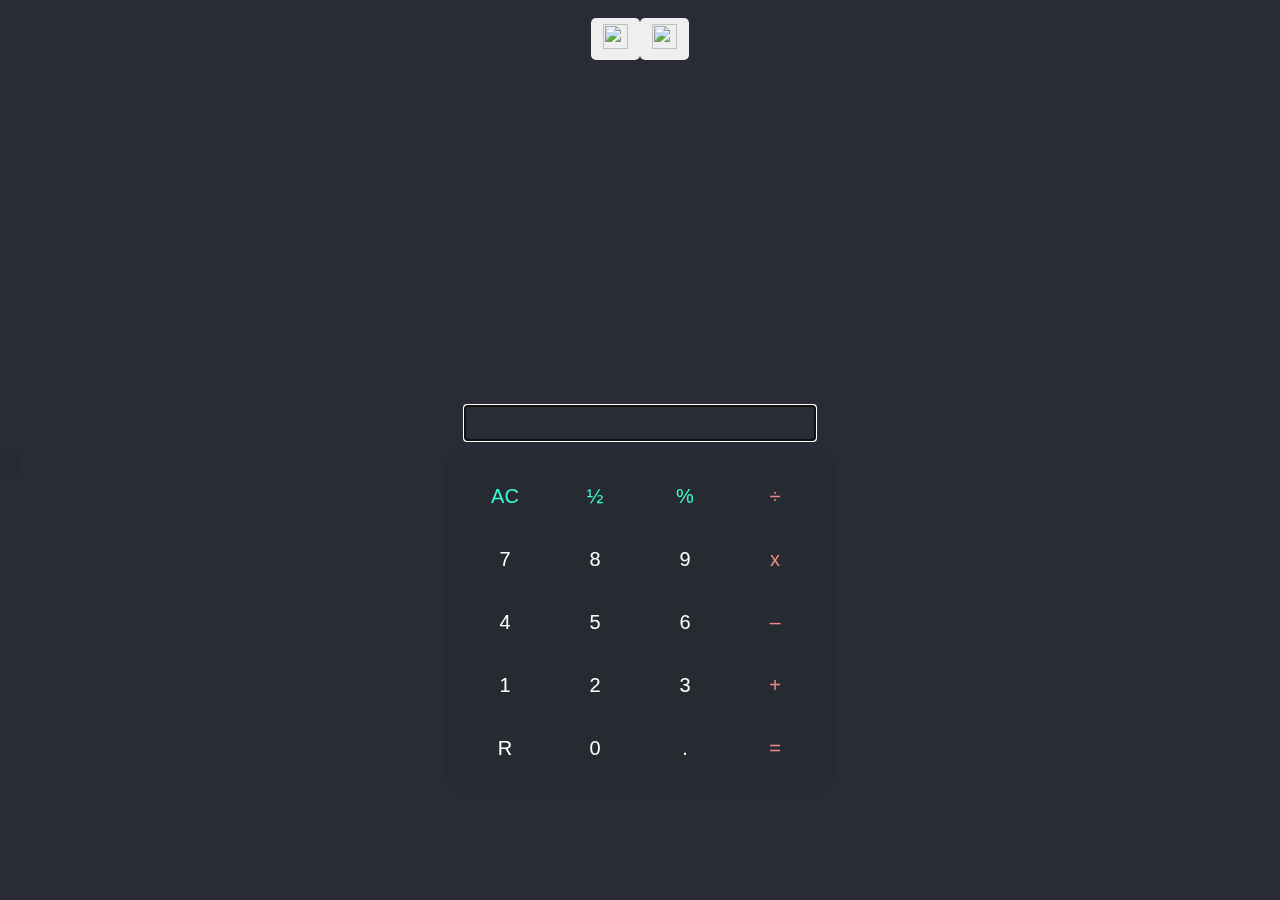
==== index/index.html @ 28eed96c "rename file" ====
<!DOCTYPE html>
<html>
<head>
  <title>Calculadora</title>
  <meta name="viewport" content="width=device-width, initial-scale=1.0">
  <link rel="stylesheet" type="text/css" href="calculator-style.css">
</head>
<body>
  <div class="toggle-container">
    <div class="toggle-buttons">
      <button id="light-mode-button" onclick="setLightMode()"><img src="src/icon-lightmode.png" id="icon-lightmode"></button>
      <button id="dark-mode-button" onclick="setDarkMode()"><img src="src/icon-darkmode.png" id="icon-darkmode"></button>
    </div>
    <div class="toggle-square"></div>
  </div>  
  <div class="result">
    <input type="text" id="display" oninput="handleInput()" autofocus>
  </div>
  <div class="calculator">
    <div class="buttons-top">
      <button onclick="clearDisplay()" id="buttongreen">AC</button>
      <button onclick="appendCharacter('½')" id="buttongreen">½</button>
      <button onclick="appendCharacter('%')" id="buttongreen">%</button>
      <button onclick="appendCharacter('÷')" id="buttonred">÷</button>
    </div>
    <div class="buttons">
      <button onclick="appendCharacter('7')">7</button>
      <button onclick="appendCharacter('8')">8</button>
      <button onclick="appendCharacter('9')">9</button>
      <button onclick="appendCharacter('*')" id="buttonred">x</button>
      <button onclick="appendCharacter('4')">4</button>
      <button onclick="appendCharacter('5')">5</button>
      <button onclick="appendCharacter('6')">6</button>
      <button onclick="appendCharacter('-')" id="buttonred">–</button>
      <button onclick="appendCharacter('1')">1</button>
      <button onclick="appendCharacter('2')">2</button>
      <button onclick="appendCharacter('3')">3</button>
      <button onclick="appendCharacter('+')" id="buttonred">+</button>
      <button onclick="appendCharacter('0')">R</button>
      <button onclick="appendCharacter('0')">0</button>
      <button onclick="appendCharacter('.')">.</button>
      <button onclick="calculate()" id="buttonred">=</button>
    </div>
  </div>

  <script src="calculator-script.js"></script>
</body>
</html>
---- index/calculator-style.css ----
@import url('https://fonts.googleapis.com/css2?family=Lato&family=Montserrat&display=swap');

/* Estilos gerais */
body {
  font-family: 'Lato', Arial, sans-serif;
  background-color: #fffefe;
  transition: background-color 0.5s ease;
}

/* Estilos do resultado */
.result {
  max-width: 350px;
  margin: 0 auto;
  align-items: center;
  justify-content: flex-end;
  height: 400px;
  display: flex;
}

#display {
  width: 100%;
  margin-bottom: 10px;
  font-size: 28px;
  text-align: right;
  border: none;
  background-color: transparent;
  align-self: flex-end;
  transition: color 0.5s ease;
}

/* Estilos da calculadora */
.calculator {
  max-width: 350px;
  margin: 0 auto;
  background-color: #f8f8f9;
  border-radius: 20px;
  padding: 20px;
  text-align: center;
  align-items: center;
  justify-content: center;
  transition: background-color 0.5s ease;
}

.buttons {
  display: grid;
  grid-template-columns: repeat(4, 1fr);
  grid-gap: 10px;
}

.buttons-top {
  display: grid;
  grid-template-columns: repeat(4, 1fr);
  grid-gap: 10px;
  margin-bottom: 10px;
}

.buttons-bottom {
  display: flex;
}

.buttons-side {
  display: flex;
  flex-direction: column;
  align-items: center;
  justify-content: space-between;
}

.buttons-side button {
  width: 100px;
  margin-bottom: 10px;
}

/* Estilos dos botões */
button {
  padding: 15px;
  font-size: 20px;
  border: none;
  border-radius: 5px;
  cursor: pointer;
  transition: background-color 0.2s ease;
}

button:hover {
  background-color: #e5e5e5;
}

#buttonred {
  color: #ef8a8b;
}

#buttongreen {
  color: #3afad7;
}

/* Estilos dos botões de alternância */
.toggle-buttons {
  position: fixed;
  top: 10px;
  right: 50%;
  transform: translateX(50%);
  display: flex;
  justify-content: center;
  align-items: center;
  position: relative;
}

.toggle-buttons button {
  padding: 6px 12px;
  border: none;
  border-radius: 5px;
  cursor: pointer;
  transition: background-color 0.2s ease;
  margin: 0 0px;
}

#icon-lightmode,
#icon-darkmode {
  width: 25px;
  height: 25px;
}

/* Estilos para o modo escuro */
body.dark-mode {
  background-color: #292c37;
}

.dark-mode-text {
  color: #fffefe;
}

.dark-mode-bg {
  background-color: #262b32;
}

.dark-mode-button {
  background-color: #262b32;
  color: #fffefe;
}

.calculator.dark-mode {
  transition: background-color 0.5s ease;
}

.calculator.dark-mode button {
  transition: background-color 0.5s ease;
}

/* Estilos do quadrado de alternância */
.toggle-square {
  position: absolute;
  width: 25px;
  height: 25px;
  background-color: #f6f7f6;
  border-radius: 5px;
  transition: transform 0.5s ease, background-color 0.5s ease;
  top: 50%;
  right: calc(100% + 5px);
  transform: translate(-50%, -50%);
  z-index: 1;
}

body.dark-mode .toggle-square {
  transform: translateX(100%);
  background-color: #262b32;
}

/* Estilos personalizados para a div */
.custom-div {
  width: 50px;
  height: 10px;
  background-color: #f6f7f6;
  position: relative;
  z-index: 2;
}

body.dark-mode .custom-div {
  background-color: #262b32;
}
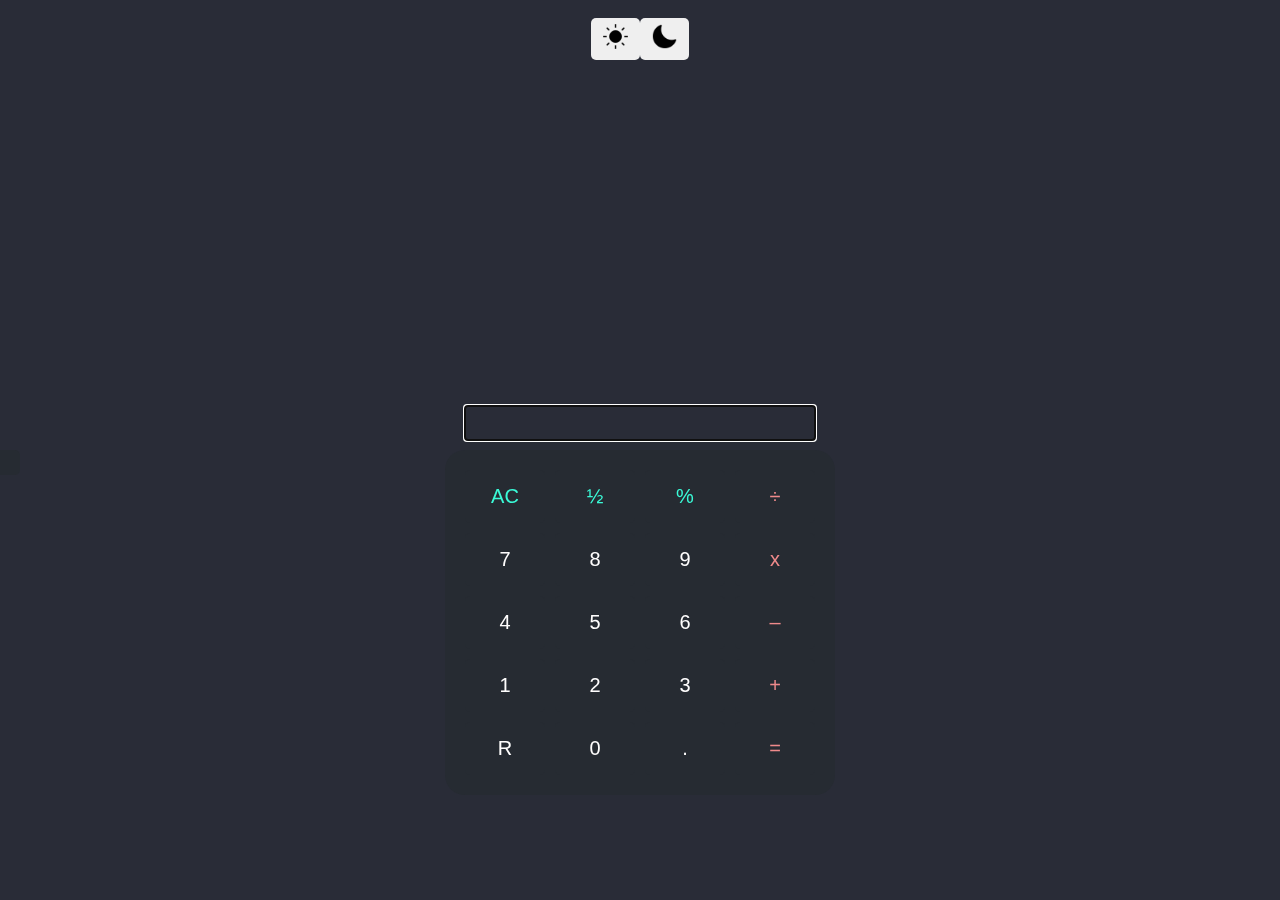
==== commit eec5781e: "update file" ====
--- a/index/index.html
+++ b/index/index.html
@@ -8,8 +8,8 @@
 <body>
   <div class="toggle-container">
     <div class="toggle-buttons">
-      <button id="light-mode-button" onclick="setLightMode()"><img src="src/icon-lightmode.png" id="icon-lightmode"></button>
-      <button id="dark-mode-button" onclick="setDarkMode()"><img src="src/icon-darkmode.png" id="icon-darkmode"></button>
+      <button id="light-mode-button" onclick="setLightMode()"><img src="icon-lightmode.png" id="icon-lightmode"></button>
+      <button id="dark-mode-button" onclick="setDarkMode()"><img src="icon-darkmode.png" id="icon-darkmode"></button>
     </div>
     <div class="toggle-square"></div>
   </div>  
